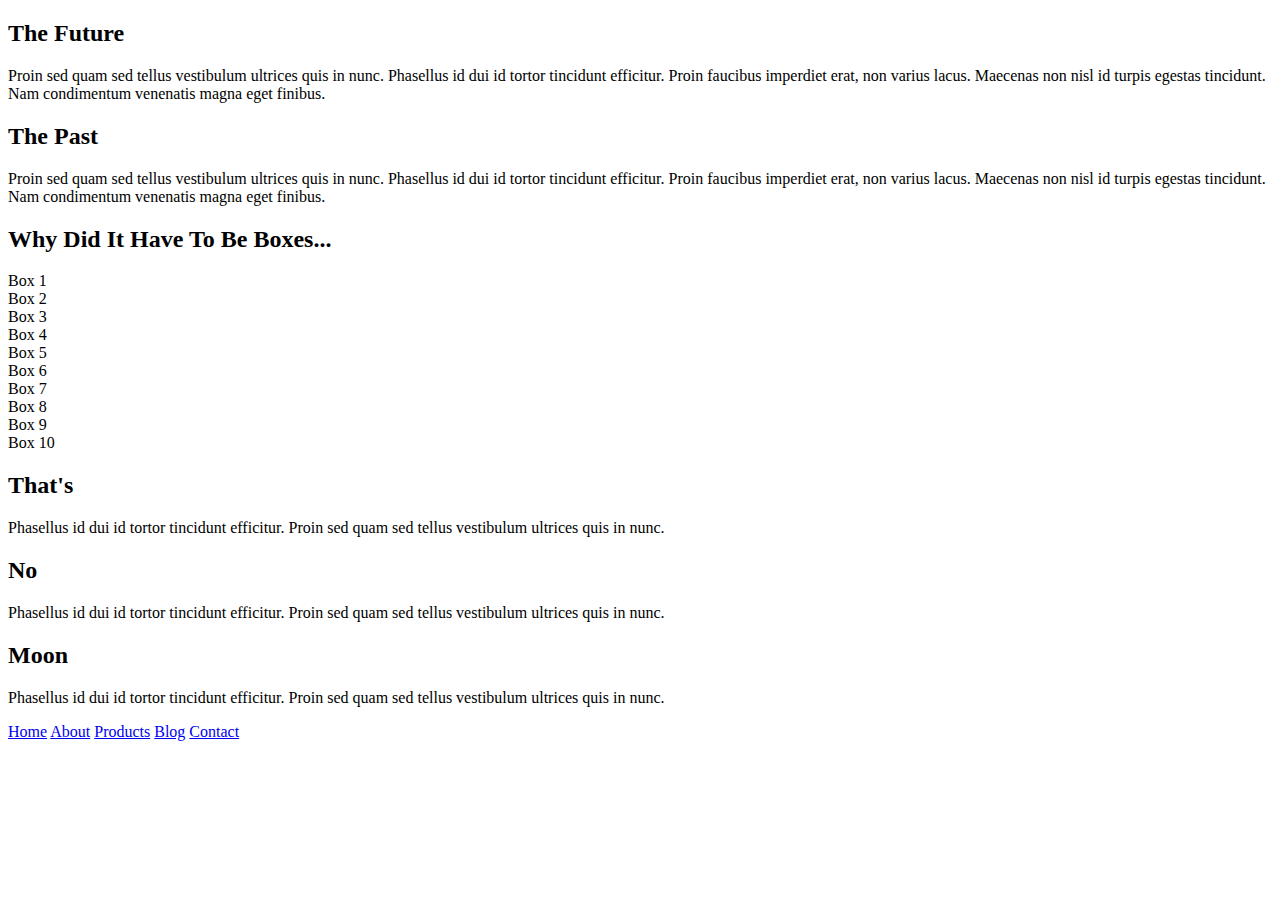
==== index.html @ 42055956 "Added numbered box classes to index.html" ====
<!doctype html>

<html lang="en">
<head>
  <meta charset="utf-8">

  <title>Sprint Challenge - Home</title>

  <link href="https://fonts.googleapis.com/css?family=Roboto|Rubik" rel="stylesheet">
  <link rel="stylesheet" href="css/index.css">

</head>

<body>
    <div class="container">
   
        <section class="top-content">
            <div class="text-container">
                <h2>The Future</h2>
                <p>Proin sed quam sed tellus vestibulum ultrices quis in nunc. Phasellus id dui id tortor tincidunt efficitur. Proin faucibus imperdiet erat, non varius lacus. Maecenas non nisl id turpis egestas tincidunt. Nam condimentum venenatis magna eget finibus.</p>
            </div>
            <div class="text-container">
                <h2>The Past</h2>
                <p>Proin sed quam sed tellus vestibulum ultrices quis in nunc. Phasellus id dui id tortor tincidunt efficitur. Proin faucibus imperdiet erat, non varius lacus. Maecenas non nisl id turpis egestas tincidunt. Nam condimentum venenatis magna eget finibus.</p>
            </div>
        </section>
        
        <section class="middle-content">
        
            <h2>Why Did It Have To Be Boxes...</h2>
            
            <div class="boxes">
                <div class="box box1">Box 1</div>
                <div class="box box2">Box 2</div>
                <div class="box box3">Box 3</div>
                <div class="box box4">Box 4</div>
                <div class="box box5">Box 5</div>
                <div class="box box6">Box 6</div>
                <div class="box box7">Box 7</div>
                <div class="box box8">Box 8</div>
                <div class="box box9">Box 9</div>
                <div class="box box10">Box 10</div>
            </div>
        
        </section>

        <section class="bottom-content">

            <div class="text-container">
                <h2>That's</h2>
                <p>Phasellus id dui id tortor tincidunt efficitur. Proin sed quam sed tellus vestibulum ultrices quis in nunc.</p>
            </div>
            <div class="text-container">
                <h2>No</h2>
                <p>Phasellus id dui id tortor tincidunt efficitur. Proin sed quam sed tellus vestibulum ultrices quis in nunc.</p>
            </div>
            <div class="text-container">
                <h2>Moon</h2>
                <p>Phasellus id dui id tortor tincidunt efficitur. Proin sed quam sed tellus vestibulum ultrices quis in nunc.</p>
            </div>

        </section>
        
        <footer>
            <nav>
                <a href="#">Home</a>
                <a href="#">About</a>
                <a href="#">Products</a>
                <a href="#">Blog</a>
                <a href="#">Contact</a>
            </nav>
        </footer>
    </div><!-- container -->        
</body>
</html>
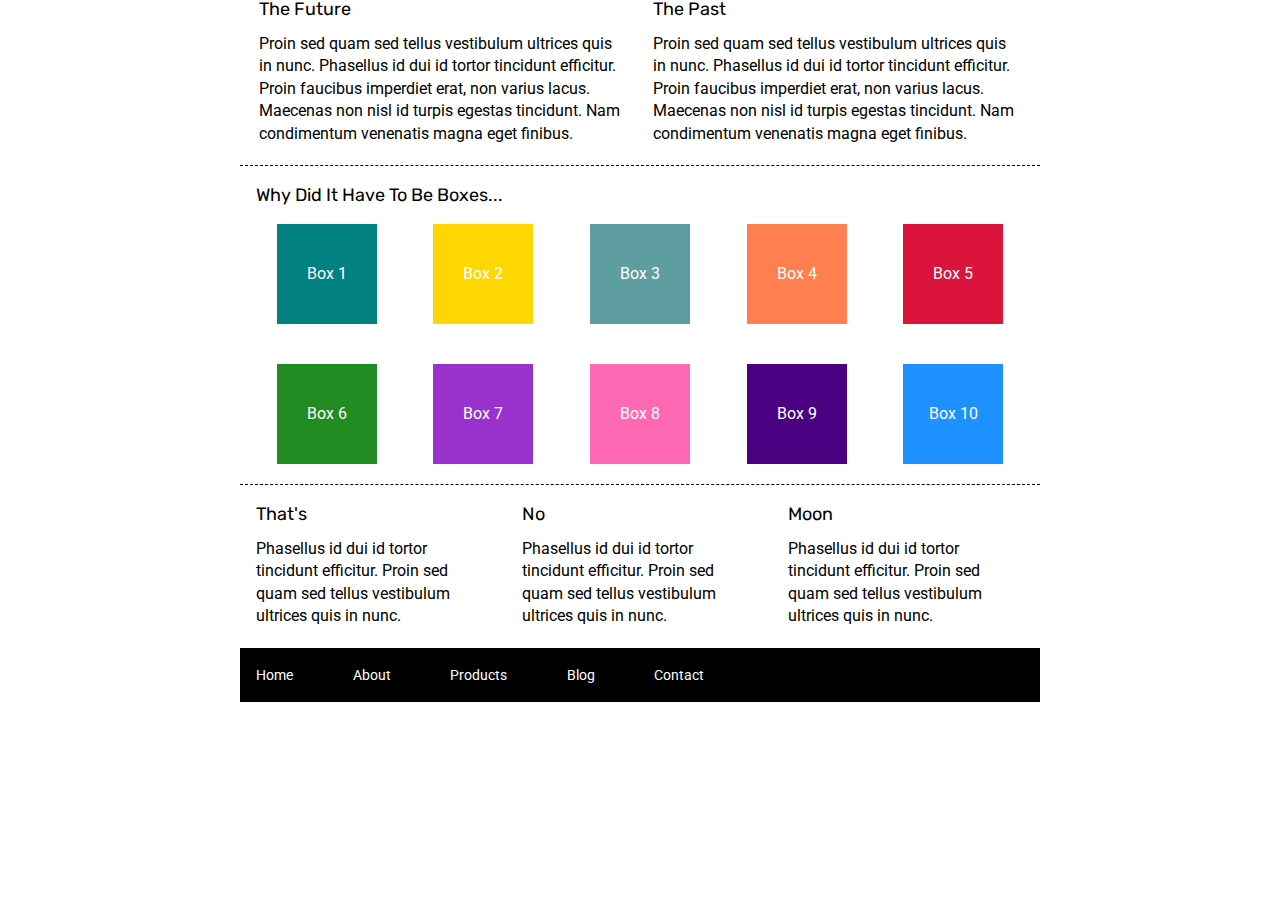
==== commit b4f487b5: "Changed html to #ids, boxes styled" ====
--- a/index.html
+++ b/index.html
@@ -30,16 +30,16 @@
             <h2>Why Did It Have To Be Boxes...</h2>
             
             <div class="boxes">
-                <div class="box box1">Box 1</div>
-                <div class="box box2">Box 2</div>
-                <div class="box box3">Box 3</div>
-                <div class="box box4">Box 4</div>
-                <div class="box box5">Box 5</div>
-                <div class="box box6">Box 6</div>
-                <div class="box box7">Box 7</div>
-                <div class="box box8">Box 8</div>
-                <div class="box box9">Box 9</div>
-                <div class="box box10">Box 10</div>
+                <div class="box" id="box1">Box 1</div>
+                <div class="box" id="box2">Box 2</div>
+                <div class="box" id="box3">Box 3</div>
+                <div class="box" id="box4">Box 4</div>
+                <div class="box" id="box5">Box 5</div>
+                <div class="box" id="box6">Box 6</div>
+                <div class="box" id="box7">Box 7</div>
+                <div class="box" id="box8">Box 8</div>
+                <div class="box" id="box9">Box 9</div>
+                <div class="box" id="box10">Box 10</div>
             </div>
         
         </section>
--- a/css/index.css
+++ b/css/index.css
@@ -0,0 +1,177 @@
+/* http://meyerweb.com/eric/tools/css/reset/ 
+   v2.0 | 20110126
+   License: none (public domain)
+*/
+
+html, body, div, span, applet, object, iframe,
+h1, h2, h3, h4, h5, h6, p, blockquote, pre,
+a, abbr, acronym, address, big, cite, code,
+del, dfn, em, img, ins, kbd, q, s, samp,
+small, strike, strong, sub, sup, tt, var,
+b, u, i, center,
+dl, dt, dd, ol, ul, li,
+fieldset, form, label, legend,
+table, caption, tbody, tfoot, thead, tr, th, td,
+article, aside, canvas, details, embed, 
+figure, figcaption, footer, header, hgroup, 
+menu, nav, output, ruby, section, summary,
+time, mark, audio, video {
+	margin: 0;
+	padding: 0;
+	border: 0;
+	font-size: 100%;
+	font: inherit;
+	vertical-align: baseline;
+}
+/* HTML5 display-role reset for older browsers */
+article, aside, details, figcaption, figure, 
+footer, header, hgroup, menu, nav, section {
+	display: block;
+}
+body {
+	line-height: 1;
+}
+ol, ul {
+	list-style: none;
+}
+blockquote, q {
+	quotes: none;
+}
+blockquote:before, blockquote:after,
+q:before, q:after {
+	content: '';
+	content: none;
+}
+table {
+	border-collapse: collapse;
+	border-spacing: 0;
+}
+
+* {
+    box-sizing: border-box;
+}
+
+html, body {
+    height: 100%;
+    font-family: 'Roboto', sans-serif;
+}
+
+h1, h2, h3, h4, h5 {
+    font-size: 18px;
+    margin-bottom: 15px;
+    font-family: 'Rubik', sans-serif;
+}
+
+p {
+    line-height: 1.4;
+}
+
+.container {
+    width: 800px;
+    margin: 0 auto;
+}
+
+.top-content {
+    display: flex;
+    flex-wrap: wrap;
+    justify-content: space-evenly;
+    margin-bottom: 20px;
+    border-bottom: 1px dashed black;
+}
+
+.top-content .text-container {
+    width: 48%;
+    padding: 0 1%;
+    padding-bottom: 20px;  
+}
+
+.middle-content {
+    margin-bottom: 20px;
+    border-bottom: 1px dashed black;
+}
+
+.middle-content h2 {
+    padding: 0 2%;
+    margin-bottom: 0;
+}
+
+.middle-content .boxes {
+    display: flex;
+    flex-wrap: wrap;
+    justify-content: space-evenly;
+}
+
+.middle-content .boxes .box {
+    width: 12.5%;
+    height: 100px;
+    background: black;
+    margin: 20px 2.5%;
+    color: white;
+    display: flex;
+    align-items: center;
+    justify-content: center;
+}
+
+#box1 {
+    background: teal;
+}
+#box2 {
+    background: gold;
+}
+#box3 {
+    background: cadetblue;
+}
+#box4 {
+    background: coral;
+}
+#box5 {
+    background: crimson;
+}
+#box6 {
+    background: forestgreen;
+}
+#box7 {
+    background: darkorchid;
+}
+#box8 {
+    background: hotpink;
+}
+#box9 {
+    background: indigo;
+}
+#box10 {
+    background: dodgerblue;
+}
+
+.bottom-content {
+    display: flex;
+    margin: 0 2% 20px;
+    justify-content: space-around;
+}
+
+.bottom-content .text-container {
+    padding-right: 4%;
+}
+
+.bottom-content .text-container:last-child {
+    padding-right: 0;
+}
+
+footer {
+    width: 100%;
+    background: black;
+}
+
+footer nav {
+    width: 60%;
+    display: flex;
+    justify-content: space-between;
+    align-items: center;
+    padding: 20px 2%;
+    font-size: 14px;
+}
+
+footer nav a {
+    color: white;
+    text-decoration: none;
+}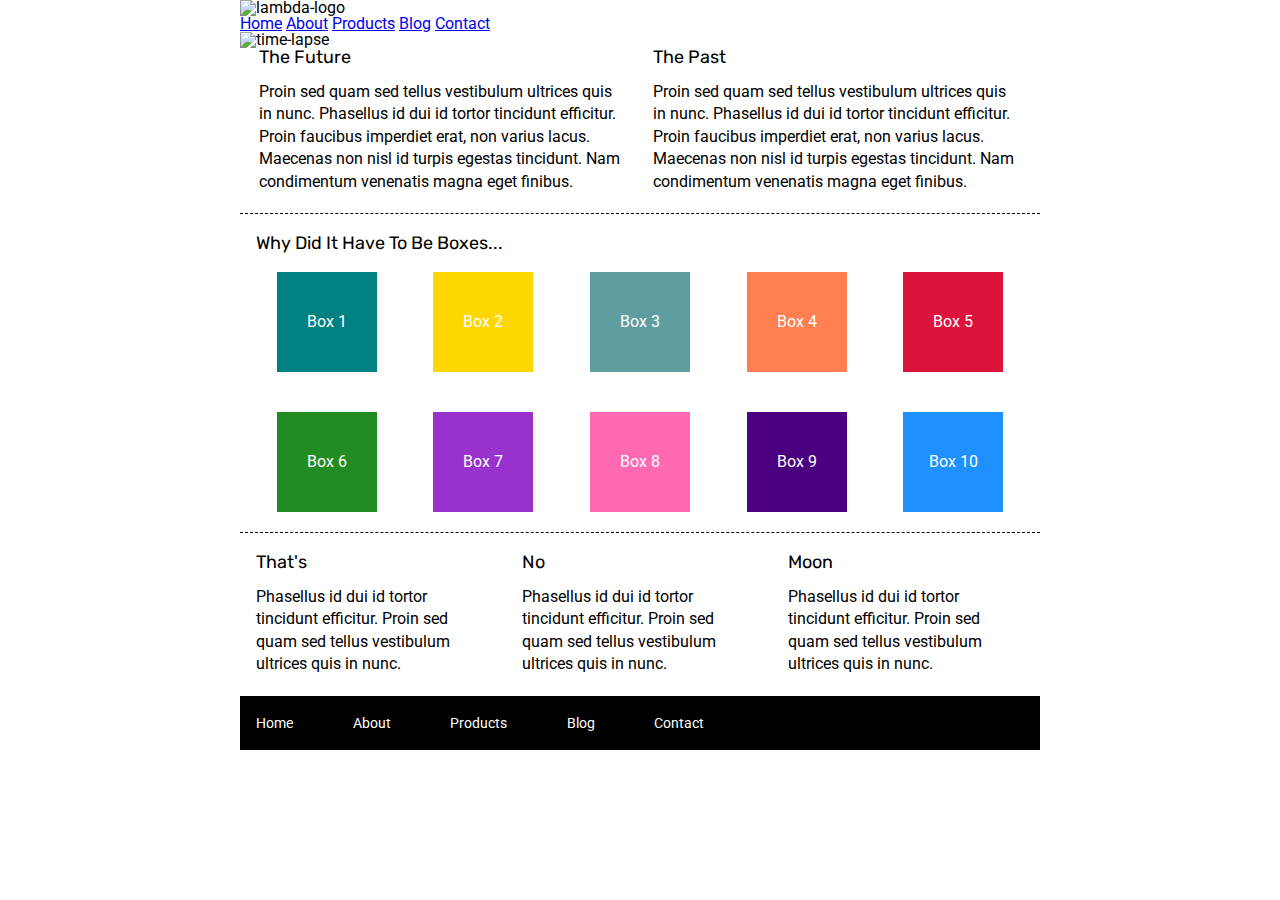
==== commit ddc1f0a7: "HTML added for header content, needs styling" ====
--- a/index.html
+++ b/index.html
@@ -13,6 +13,19 @@
 
 <body>
     <div class="container">
+        <header>
+            <img src="img/lambda-black.png" alt="lambda-logo">
+            <nav class="header-nav">
+                <a href="#">Home</a>
+                <a href="#">About</a>
+                <a href="#">Products</a>
+                <a href="#">Blog</a>
+                <a href="#">Contact</a>
+            </nav>
+            <section>
+                <img src="img/jumbo.jpg" alt="time-lapse"
+            </section>
+        </header>
    
         <section class="top-content">
             <div class="text-container">
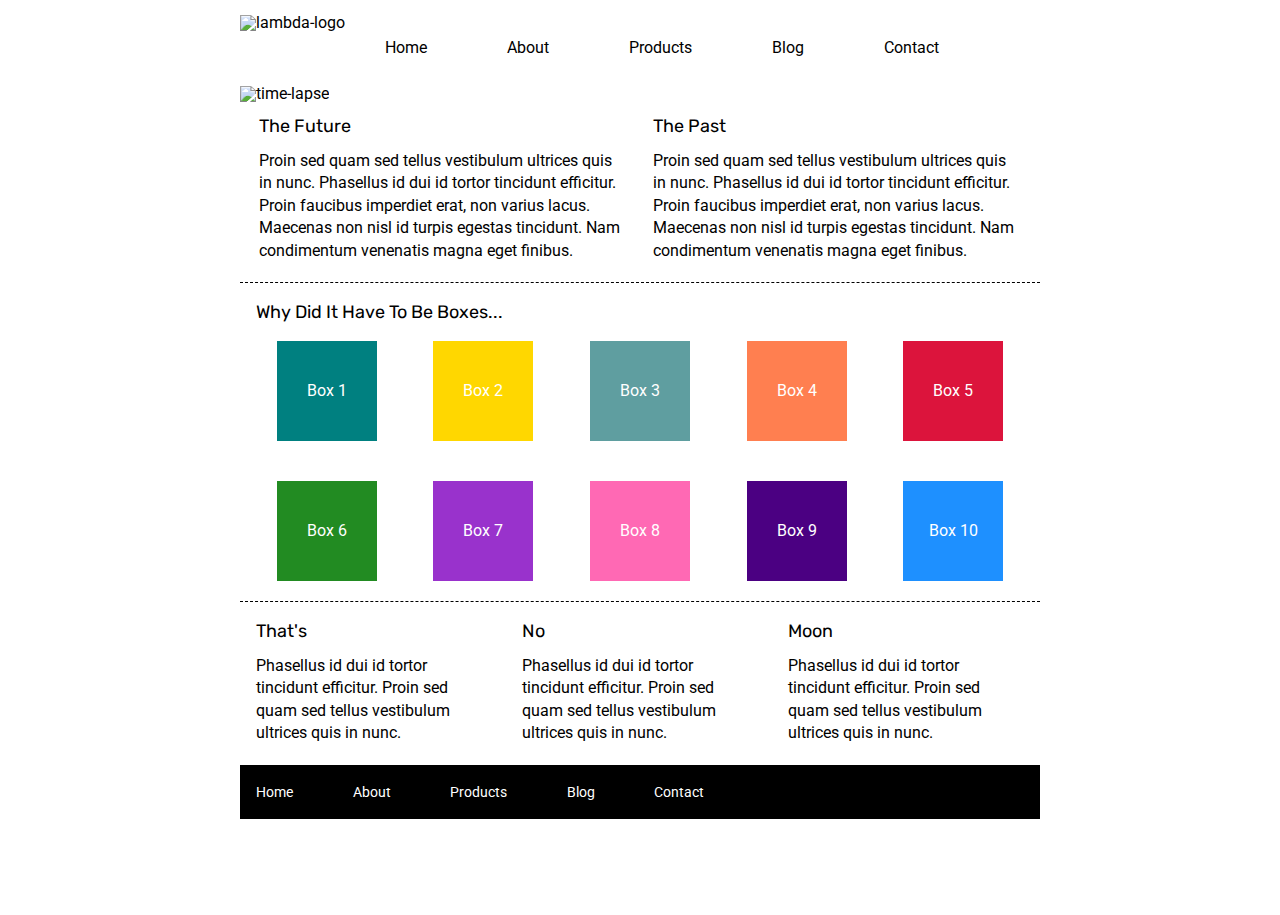
==== commit f7898554: "styled header and nav" ====
--- a/index.html
+++ b/index.html
@@ -14,8 +14,8 @@
 <body>
     <div class="container">
         <header>
-            <img src="img/lambda-black.png" alt="lambda-logo">
             <nav class="header-nav">
+                <img src="img/lambda-black.png" alt="lambda-logo">
                 <a href="#">Home</a>
                 <a href="#">About</a>
                 <a href="#">Products</a>
@@ -23,7 +23,7 @@
                 <a href="#">Contact</a>
             </nav>
             <section>
-                <img src="img/jumbo.jpg" alt="time-lapse"
+                <img src="img/jumbo.jpg" alt="time-lapse">
             </section>
         </header>
    
--- a/css/index.css
+++ b/css/index.css
@@ -69,6 +69,22 @@
 .container {
     width: 800px;
     margin: 0 auto;
+}
+
+header {
+    margin-bottom: 15px;
+}
+
+.header-nav {
+    display: flex;
+    margin: 15px 0 30px 0;
+}
+
+.header-nav a {
+    margin: 0 40px;
+    color: black;
+    text-decoration: none;
+    padding-top: 25px;
 }
 
 .top-content {
